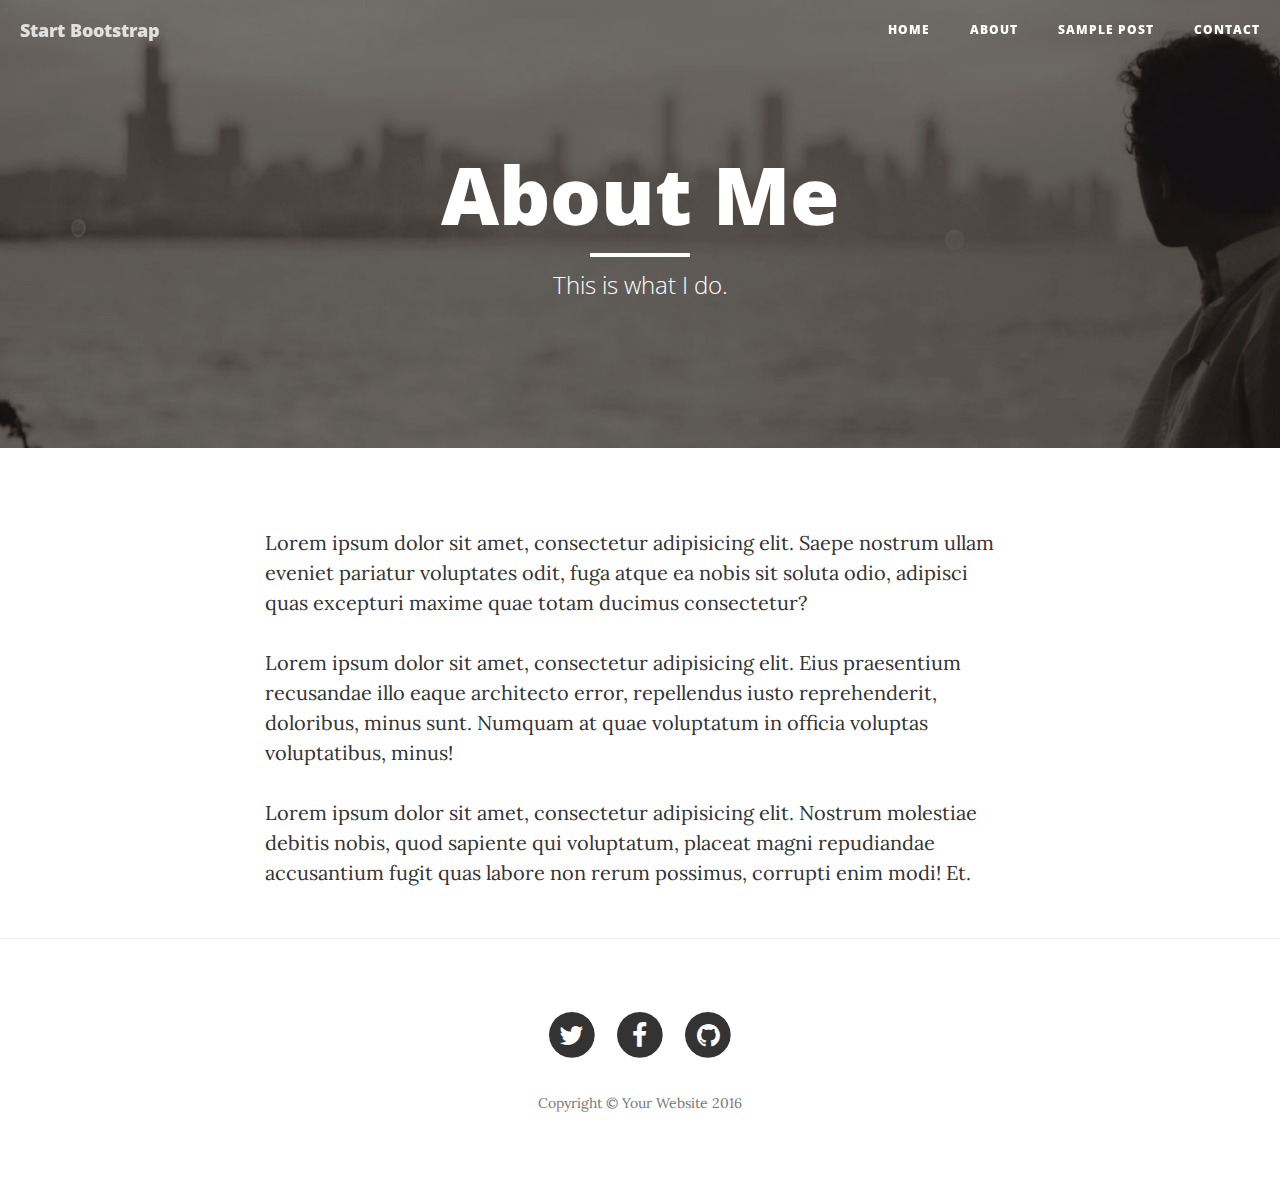
==== about.html @ 84dc4245 "template" ====
<!DOCTYPE html>
<html lang="en">

<head>

    <meta charset="utf-8">
    <meta http-equiv="X-UA-Compatible" content="IE=edge">
    <meta name="viewport" content="width=device-width, initial-scale=1">
    <meta name="description" content="">
    <meta name="author" content="">

    <title>Clean Blog - About</title>

    <!-- Bootstrap Core CSS -->
    <link href="vendor/bootstrap/css/bootstrap.min.css" rel="stylesheet">

    <!-- Theme CSS -->
    <link href="css/clean-blog.min.css" rel="stylesheet">

    <!-- Custom Fonts -->
    <link href="vendor/font-awesome/css/font-awesome.min.css" rel="stylesheet" type="text/css">
    <link href='https://fonts.googleapis.com/css?family=Lora:400,700,400italic,700italic' rel='stylesheet' type='text/css'>
    <link href='https://fonts.googleapis.com/css?family=Open+Sans:300italic,400italic,600italic,700italic,800italic,400,300,600,700,800' rel='stylesheet' type='text/css'>

    <!-- HTML5 Shim and Respond.js IE8 support of HTML5 elements and media queries -->
    <!-- WARNING: Respond.js doesn't work if you view the page via file:// -->
    <!--[if lt IE 9]>
        <script src="https://oss.maxcdn.com/libs/html5shiv/3.7.0/html5shiv.js"></script>
        <script src="https://oss.maxcdn.com/libs/respond.js/1.4.2/respond.min.js"></script>
    <![endif]-->

</head>

<body>

    <!-- Navigation -->
    <nav class="navbar navbar-default navbar-custom navbar-fixed-top">
        <div class="container-fluid">
            <!-- Brand and toggle get grouped for better mobile display -->
            <div class="navbar-header page-scroll">
                <button type="button" class="navbar-toggle" data-toggle="collapse" data-target="#bs-example-navbar-collapse-1">
                    <span class="sr-only">Toggle navigation</span>
                    Menu <i class="fa fa-bars"></i>
                </button>
                <a class="navbar-brand" href="index.html">Start Bootstrap</a>
            </div>

            <!-- Collect the nav links, forms, and other content for toggling -->
            <div class="collapse navbar-collapse" id="bs-example-navbar-collapse-1">
                <ul class="nav navbar-nav navbar-right">
                    <li>
                        <a href="index.html">Home</a>
                    </li>
                    <li>
                        <a href="about.html">About</a>
                    </li>
                    <li>
                        <a href="post.html">Sample Post</a>
                    </li>
                    <li>
                        <a href="contact.html">Contact</a>
                    </li>
                </ul>
            </div>
            <!-- /.navbar-collapse -->
        </div>
        <!-- /.container -->
    </nav>

    <!-- Page Header -->
    <!-- Set your background image for this header on the line below. -->
    <header class="intro-header" style="background-image: url('img/about-bg.jpg')">
        <div class="container">
            <div class="row">
                <div class="col-lg-8 col-lg-offset-2 col-md-10 col-md-offset-1">
                    <div class="page-heading">
                        <h1>About Me</h1>
                        <hr class="small">
                        <span class="subheading">This is what I do.</span>
                    </div>
                </div>
            </div>
        </div>
    </header>

    <!-- Main Content -->
    <div class="container">
        <div class="row">
            <div class="col-lg-8 col-lg-offset-2 col-md-10 col-md-offset-1">
                <p>Lorem ipsum dolor sit amet, consectetur adipisicing elit. Saepe nostrum ullam eveniet pariatur voluptates odit, fuga atque ea nobis sit soluta odio, adipisci quas excepturi maxime quae totam ducimus consectetur?</p>
                <p>Lorem ipsum dolor sit amet, consectetur adipisicing elit. Eius praesentium recusandae illo eaque architecto error, repellendus iusto reprehenderit, doloribus, minus sunt. Numquam at quae voluptatum in officia voluptas voluptatibus, minus!</p>
                <p>Lorem ipsum dolor sit amet, consectetur adipisicing elit. Nostrum molestiae debitis nobis, quod sapiente qui voluptatum, placeat magni repudiandae accusantium fugit quas labore non rerum possimus, corrupti enim modi! Et.</p>
            </div>
        </div>
    </div>

    <hr>

    <!-- Footer -->
    <footer>
        <div class="container">
            <div class="row">
                <div class="col-lg-8 col-lg-offset-2 col-md-10 col-md-offset-1">
                    <ul class="list-inline text-center">
                        <li>
                            <a href="#">
                                <span class="fa-stack fa-lg">
                                    <i class="fa fa-circle fa-stack-2x"></i>
                                    <i class="fa fa-twitter fa-stack-1x fa-inverse"></i>
                                </span>
                            </a>
                        </li>
                        <li>
                            <a href="#">
                                <span class="fa-stack fa-lg">
                                    <i class="fa fa-circle fa-stack-2x"></i>
                                    <i class="fa fa-facebook fa-stack-1x fa-inverse"></i>
                                </span>
                            </a>
                        </li>
                        <li>
                            <a href="#">
                                <span class="fa-stack fa-lg">
                                    <i class="fa fa-circle fa-stack-2x"></i>
                                    <i class="fa fa-github fa-stack-1x fa-inverse"></i>
                                </span>
                            </a>
                        </li>
                    </ul>
                    <p class="copyright text-muted">Copyright &copy; Your Website 2016</p>
                </div>
            </div>
        </div>
    </footer>

    <!-- jQuery -->
    <script src="vendor/jquery/jquery.min.js"></script>

    <!-- Bootstrap Core JavaScript -->
    <script src="vendor/bootstrap/js/bootstrap.min.js"></script>

    <!-- Contact Form JavaScript -->
    <script src="js/jqBootstrapValidation.js"></script>
    <script src="js/contact_me.js"></script>

    <!-- Theme JavaScript -->
    <script src="js/clean-blog.min.js"></script>

</body>

</html>
---- css/clean-blog.min.css ----
/*!
 * Start Bootstrap - Clean Blog v3.3.7+1 (http://startbootstrap.com/template-overviews/clean-blog)
 * Copyright 2013-2016 Start Bootstrap
 * Licensed under MIT (https://github.com/BlackrockDigital/startbootstrap/blob/gh-pages/LICENSE)
 */a,body{color:#333}.navbar-custom .nav li a,.navbar-custom .navbar-brand,h1,h2,h3,h4,h5,h6{font-weight:800}.caption,.intro-header .page-heading,.intro-header .site-heading,footer .copyright{text-align:center}body{font-family:Lora,'Times New Roman',serif;font-size:20px;-webkit-tap-highlight-color:#0085A1}.intro-header .page-heading .subheading,.intro-header .post-heading .subheading,.intro-header .site-heading .subheading,.navbar-custom,h1,h2,h3,h4,h5,h6{font-family:'Open Sans','Helvetica Neue',Helvetica,Arial,sans-serif}p{line-height:1.5;margin:30px 0}p a{text-decoration:underline}a:focus,a:hover{color:#0085A1}a img:focus,a img:hover{cursor:zoom-in}blockquote{color:#777;font-style:italic}hr.small{max-width:100px;margin:15px auto;border-width:4px;border-color:#fff}.navbar-custom{position:absolute;top:0;left:0;width:100%;z-index:3}.navbar-custom .navbar-header .navbar-toggle{color:#777;font-weight:800;text-transform:uppercase;font-size:12px}.navbar-custom .nav li a{text-transform:uppercase;font-size:12px;letter-spacing:1px}@media only screen and (min-width:768px){.navbar-custom{background:0 0;border-bottom:1px solid transparent}.navbar-custom .navbar-brand{color:#fff;padding:20px}.navbar-custom .navbar-brand:focus,.navbar-custom .navbar-brand:hover{color:rgba(255,255,255,.8)}.navbar-custom .nav li a{color:#fff;padding:20px}.navbar-custom .nav li a:focus,.navbar-custom .nav li a:hover{color:rgba(255,255,255,.8)}}@media only screen and (min-width:1170px){.navbar-custom{-webkit-transition:background-color .3s;-moz-transition:background-color .3s;transition:background-color .3s;-webkit-transform:translate3d(0,0,0);-moz-transform:translate3d(0,0,0);-ms-transform:translate3d(0,0,0);-o-transform:translate3d(0,0,0);transform:translate3d(0,0,0);-webkit-backface-visibility:hidden;backface-visibility:hidden}.navbar-custom.is-fixed{position:fixed;top:-61px;background-color:rgba(255,255,255,.9);border-bottom:1px solid #f2f2f2;-webkit-transition:-webkit-transform .3s;-moz-transition:-moz-transform .3s;transition:transform .3s}.navbar-custom.is-fixed .navbar-brand{color:#333}.navbar-custom.is-fixed .navbar-brand:focus,.navbar-custom.is-fixed .navbar-brand:hover{color:#0085A1}.navbar-custom.is-fixed .nav li a{color:#333}.navbar-custom.is-fixed .nav li a:focus,.navbar-custom.is-fixed .nav li a:hover{color:#0085A1}.navbar-custom.is-visible{-webkit-transform:translate3d(0,100%,0);-moz-transform:translate3d(0,100%,0);-ms-transform:translate3d(0,100%,0);-o-transform:translate3d(0,100%,0);transform:translate3d(0,100%,0)}}.intro-header{background:center center no-repeat;-webkit-background-size:cover;-moz-background-size:cover;background-size:cover;-o-background-size:cover;margin-bottom:50px}.intro-header .page-heading,.intro-header .post-heading,.intro-header .site-heading{padding:100px 0 50px;color:#fff}.intro-header .page-heading h1,.intro-header .site-heading h1{margin-top:0;font-size:50px}.intro-header .page-heading .subheading,.intro-header .site-heading .subheading{font-size:24px;line-height:1.1;display:block;font-weight:300;margin:10px 0 0}@media only screen and (min-width:768px){.intro-header .page-heading,.intro-header .post-heading,.intro-header .site-heading{padding:150px 0}.intro-header .page-heading h1,.intro-header .site-heading h1{font-size:80px}}.intro-header .post-heading h1{font-size:35px}.intro-header .post-heading .meta,.intro-header .post-heading .subheading{line-height:1.1;display:block}.intro-header .post-heading .subheading{font-size:24px;margin:10px 0 30px;font-weight:600}.intro-header .post-heading .meta{font-family:Lora,'Times New Roman',serif;font-style:italic;font-weight:300;font-size:20px}.intro-header .post-heading .meta a{color:#fff}@media only screen and (min-width:768px){.intro-header .post-heading h1{font-size:55px}.intro-header .post-heading .subheading{font-size:30px}}.post-preview>a{color:#333}.post-preview>a:focus,.post-preview>a:hover{text-decoration:none;color:#0085A1}.post-preview>a>.post-title{font-size:30px;margin-top:30px;margin-bottom:10px}.post-preview>a>.post-subtitle{margin:0 0 10px;font-weight:300}.post-preview>.post-meta{color:#777;font-size:18px;font-style:italic;margin-top:0}.post-preview>.post-meta>a{text-decoration:none;color:#333}.post-preview>.post-meta>a:focus,.post-preview>.post-meta>a:hover{color:#0085A1;text-decoration:underline}@media only screen and (min-width:768px){.post-preview>a>.post-title{font-size:36px}}.section-heading{font-size:36px;margin-top:60px;font-weight:700}.btn,.pager li>a,.pager li>span{font-family:'Open Sans','Helvetica Neue',Helvetica,Arial,sans-serif;text-transform:uppercase;font-weight:800;letter-spacing:1px}.caption{font-size:14px;padding:10px;font-style:italic;margin:0;display:block;border-bottom-right-radius:5px;border-bottom-left-radius:5px}footer{padding:50px 0 65px}footer .list-inline{margin:0;padding:0}footer .copyright{font-size:14px;margin-bottom:0}.floating-label-form-group{font-size:14px;position:relative;margin-bottom:0;padding-bottom:.5em;border-bottom:1px solid #eee}.floating-label-form-group input,.floating-label-form-group textarea{z-index:1;position:relative;padding-right:0;padding-left:0;border:none;border-radius:0;font-size:1.5em;background:0 0;box-shadow:none!important;resize:none}.floating-label-form-group label{display:block;z-index:0;position:relative;top:2em;margin:0;font-size:.85em;line-height:1.764705882em;vertical-align:middle;vertical-align:baseline;opacity:0;-webkit-transition:top .3s ease,opacity .3s ease;-moz-transition:top .3s ease,opacity .3s ease;-ms-transition:top .3s ease,opacity .3s ease;transition:top .3s ease,opacity .3s ease}.floating-label-form-group::not(:first-child){padding-left:14px;border-left:1px solid #eee}.floating-label-form-group-with-value label{top:0;opacity:1}.floating-label-form-group-with-focus label{color:#0085A1}form .row:first-child .floating-label-form-group{border-top:1px solid #eee}.btn{font-size:14px;border-radius:0;padding:15px 25px}.btn-lg{font-size:16px;padding:25px 35px}.btn-default:focus,.btn-default:hover{background-color:#0085A1;border:1px solid #0085A1;color:#fff}.pager{margin:20px 0 0}.pager li>a,.pager li>span{font-size:14px;padding:15px 25px;background-color:#fff;border-radius:0}.pager li>a:focus,.pager li>a:hover{color:#fff;background-color:#0085A1;border:1px solid #0085A1}.pager .disabled>a,.pager .disabled>a:focus,.pager .disabled>a:hover,.pager .disabled>span{color:#777;background-color:#333;cursor:not-allowed}::-moz-selection{color:#fff;text-shadow:none;background:#0085A1}::selection{color:#fff;text-shadow:none;background:#0085A1}img::selection{color:#fff;background:0 0}img::-moz-selection{color:#fff;background:0 0}
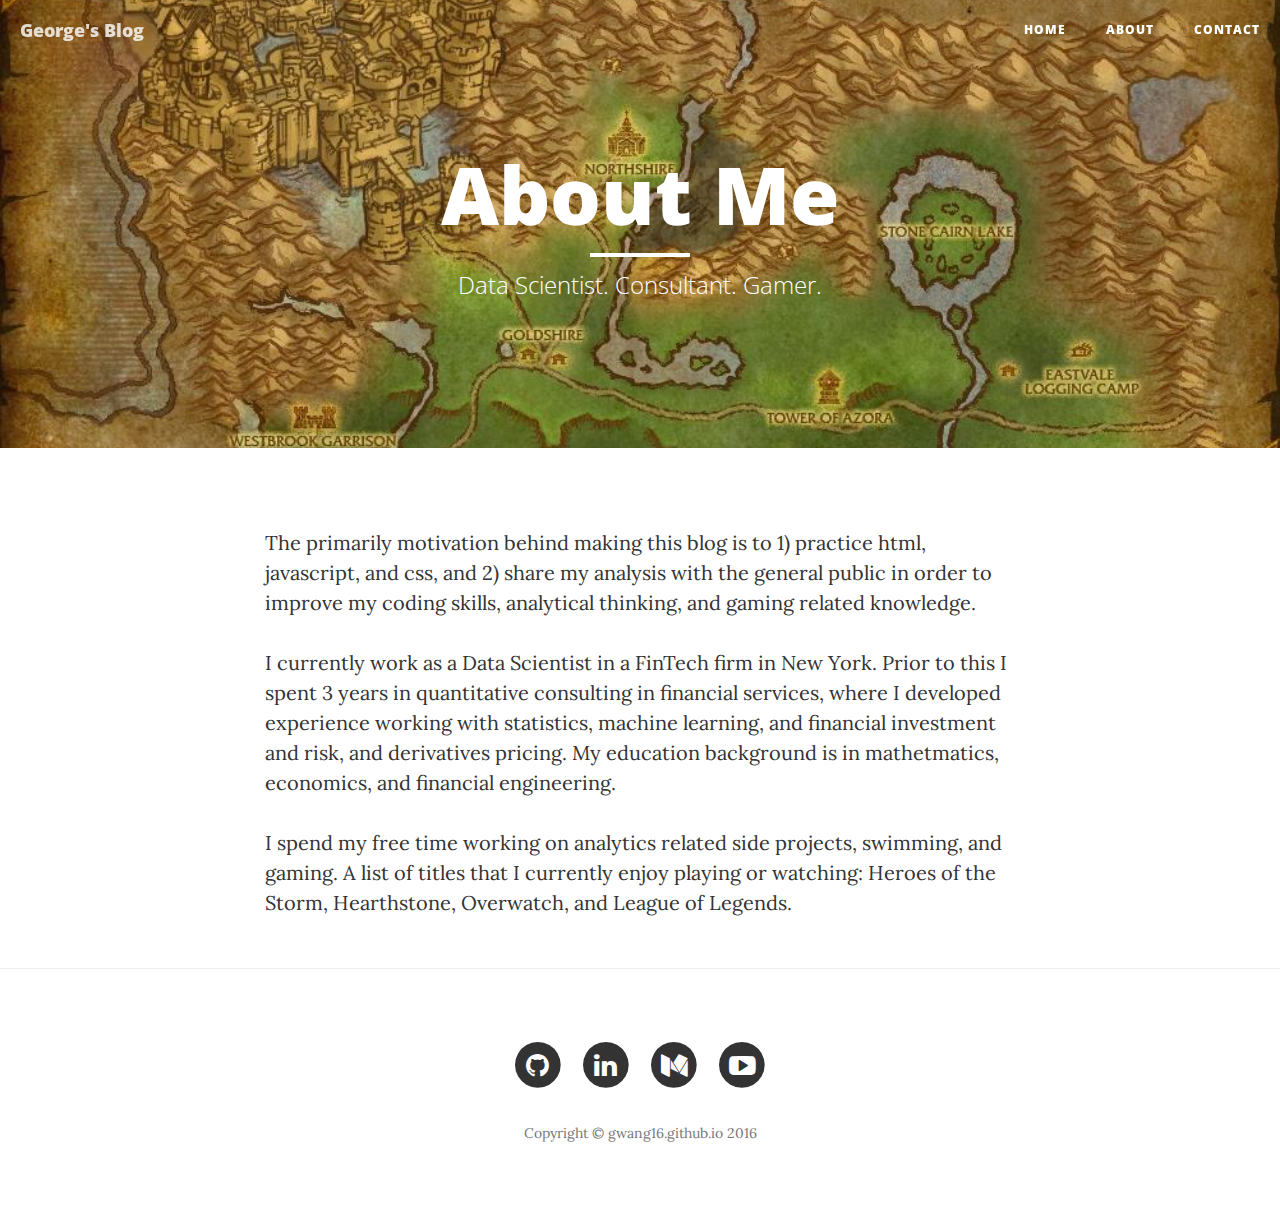
==== commit b71ca1cd: "update index, about" ====
--- a/about.html
+++ b/about.html
@@ -42,7 +42,7 @@
                     <span class="sr-only">Toggle navigation</span>
                     Menu <i class="fa fa-bars"></i>
                 </button>
-                <a class="navbar-brand" href="index.html">Start Bootstrap</a>
+                <a class="navbar-brand" href="index.html">George's Blog</a>
             </div>
 
             <!-- Collect the nav links, forms, and other content for toggling -->
@@ -53,9 +53,6 @@
                     </li>
                     <li>
                         <a href="about.html">About</a>
-                    </li>
-                    <li>
-                        <a href="post.html">Sample Post</a>
                     </li>
                     <li>
                         <a href="contact.html">Contact</a>
@@ -69,14 +66,14 @@
 
     <!-- Page Header -->
     <!-- Set your background image for this header on the line below. -->
-    <header class="intro-header" style="background-image: url('img/about-bg.jpg')">
+    <header class="intro-header" style="background-image: url('img/stormwind.jpg')">
         <div class="container">
             <div class="row">
                 <div class="col-lg-8 col-lg-offset-2 col-md-10 col-md-offset-1">
                     <div class="page-heading">
                         <h1>About Me</h1>
                         <hr class="small">
-                        <span class="subheading">This is what I do.</span>
+                        <span class="subheading">Data Scientist. Consultant. Gamer.</span>
                     </div>
                 </div>
             </div>
@@ -87,9 +84,9 @@
     <div class="container">
         <div class="row">
             <div class="col-lg-8 col-lg-offset-2 col-md-10 col-md-offset-1">
-                <p>Lorem ipsum dolor sit amet, consectetur adipisicing elit. Saepe nostrum ullam eveniet pariatur voluptates odit, fuga atque ea nobis sit soluta odio, adipisci quas excepturi maxime quae totam ducimus consectetur?</p>
-                <p>Lorem ipsum dolor sit amet, consectetur adipisicing elit. Eius praesentium recusandae illo eaque architecto error, repellendus iusto reprehenderit, doloribus, minus sunt. Numquam at quae voluptatum in officia voluptas voluptatibus, minus!</p>
-                <p>Lorem ipsum dolor sit amet, consectetur adipisicing elit. Nostrum molestiae debitis nobis, quod sapiente qui voluptatum, placeat magni repudiandae accusantium fugit quas labore non rerum possimus, corrupti enim modi! Et.</p>
+                <p>The primarily motivation behind making this blog is to 1) practice html, javascript, and css, and 2) share my analysis with the general public in order to improve my coding skills, analytical thinking, and gaming related knowledge.</p>
+                <p>I currently work as a Data Scientist in a FinTech firm in New York. Prior to this I spent 3 years in quantitative consulting in financial services, where I developed experience working with statistics, machine learning, and financial investment and risk, and derivatives pricing. My education background is in mathetmatics, economics, and financial engineering. 
+                <p>I spend my free time working on analytics related side projects, swimming, and gaming. A list of titles that I currently enjoy playing or watching: Heroes of the Storm, Hearthstone, Overwatch, and League of Legends. </p>
             </div>
         </div>
     </div>
@@ -106,7 +103,7 @@
                             <a href="#">
                                 <span class="fa-stack fa-lg">
                                     <i class="fa fa-circle fa-stack-2x"></i>
-                                    <i class="fa fa-twitter fa-stack-1x fa-inverse"></i>
+                                    <i class="fa fa-github fa-stack-1x fa-inverse"></i>
                                 </span>
                             </a>
                         </li>
@@ -114,7 +111,7 @@
                             <a href="#">
                                 <span class="fa-stack fa-lg">
                                     <i class="fa fa-circle fa-stack-2x"></i>
-                                    <i class="fa fa-facebook fa-stack-1x fa-inverse"></i>
+                                    <i class="fa fa-linkedin fa-stack-1x fa-inverse"></i>
                                 </span>
                             </a>
                         </li>
@@ -122,12 +119,20 @@
                             <a href="#">
                                 <span class="fa-stack fa-lg">
                                     <i class="fa fa-circle fa-stack-2x"></i>
-                                    <i class="fa fa-github fa-stack-1x fa-inverse"></i>
+                                    <i class="fa fa-medium fa-stack-1x fa-inverse"></i>
+                                </span>
+                            </a>
+                        </li>
+                        <li>
+                            <a href="#">
+                                <span class="fa-stack fa-lg">
+                                    <i class="fa fa-circle fa-stack-2x"></i>
+                                    <i class="fa fa-youtube-play fa-stack-1x fa-inverse"></i>
                                 </span>
                             </a>
                         </li>
                     </ul>
-                    <p class="copyright text-muted">Copyright &copy; Your Website 2016</p>
+                    <p class="copyright text-muted">Copyright &copy; gwang16.github.io 2016</p>
                 </div>
             </div>
         </div>
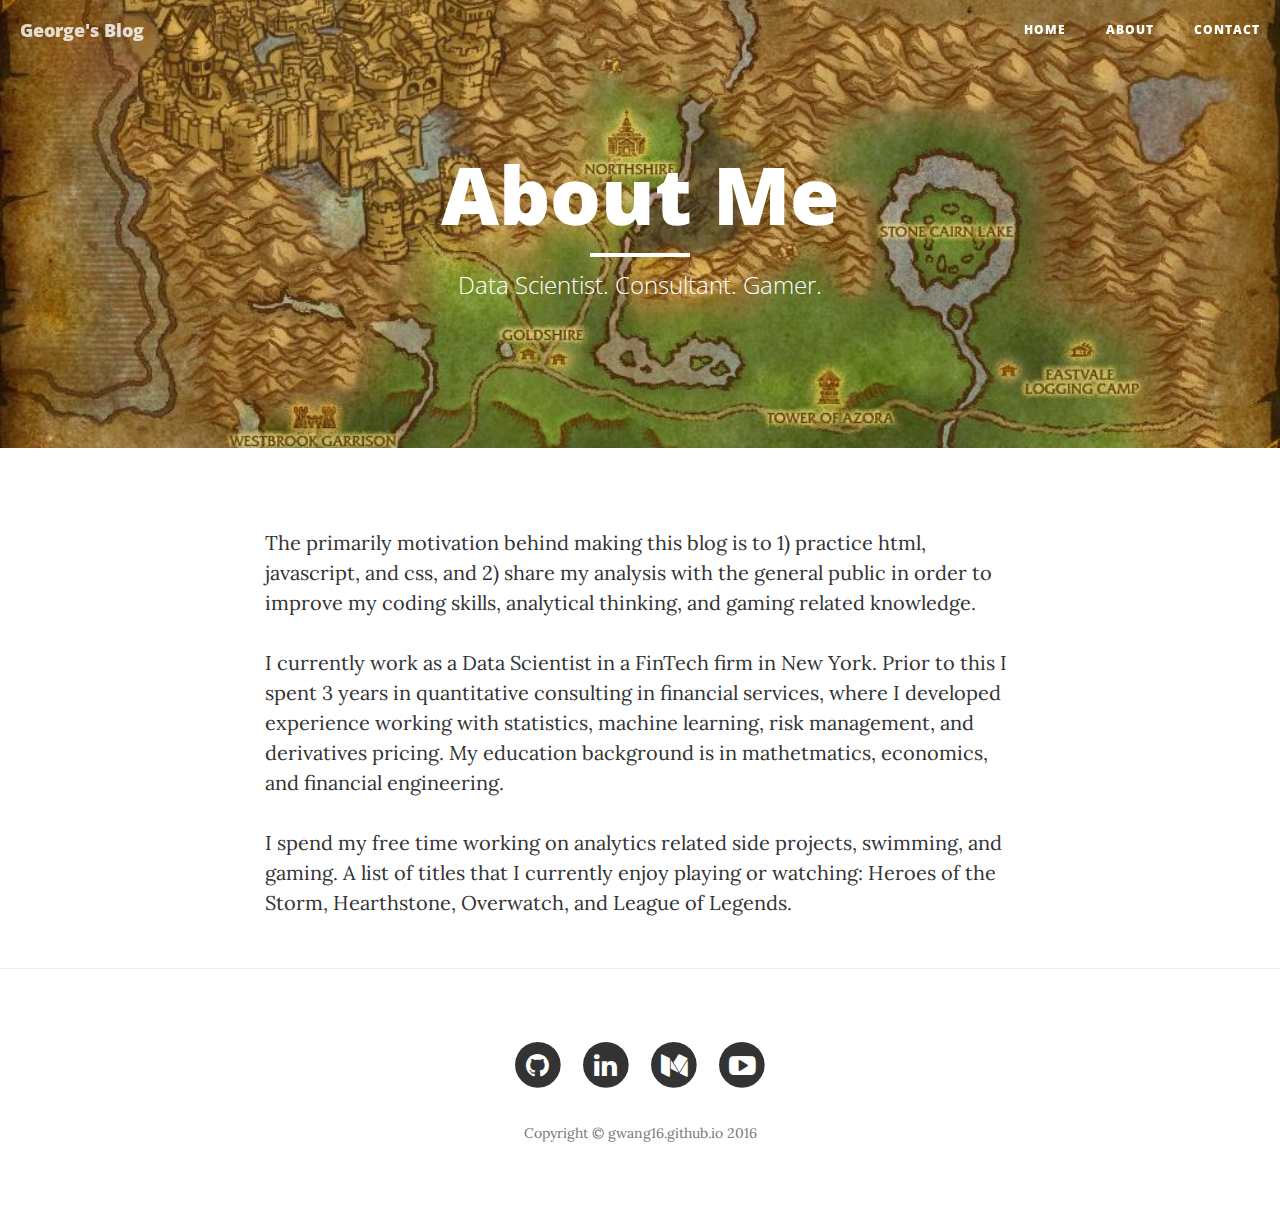
==== commit 3590c425: "update contact" ====
--- a/about.html
+++ b/about.html
@@ -9,7 +9,7 @@
     <meta name="description" content="">
     <meta name="author" content="">
 
-    <title>Clean Blog - About</title>
+    <title>About Me</title>
 
     <!-- Bootstrap Core CSS -->
     <link href="vendor/bootstrap/css/bootstrap.min.css" rel="stylesheet">
@@ -85,7 +85,7 @@
         <div class="row">
             <div class="col-lg-8 col-lg-offset-2 col-md-10 col-md-offset-1">
                 <p>The primarily motivation behind making this blog is to 1) practice html, javascript, and css, and 2) share my analysis with the general public in order to improve my coding skills, analytical thinking, and gaming related knowledge.</p>
-                <p>I currently work as a Data Scientist in a FinTech firm in New York. Prior to this I spent 3 years in quantitative consulting in financial services, where I developed experience working with statistics, machine learning, and financial investment and risk, and derivatives pricing. My education background is in mathetmatics, economics, and financial engineering. 
+                <p>I currently work as a Data Scientist in a FinTech firm in New York. Prior to this I spent 3 years in quantitative consulting in financial services, where I developed experience working with statistics, machine learning, risk management, and derivatives pricing. My education background is in mathetmatics, economics, and financial engineering. 
                 <p>I spend my free time working on analytics related side projects, swimming, and gaming. A list of titles that I currently enjoy playing or watching: Heroes of the Storm, Hearthstone, Overwatch, and League of Legends. </p>
             </div>
         </div>
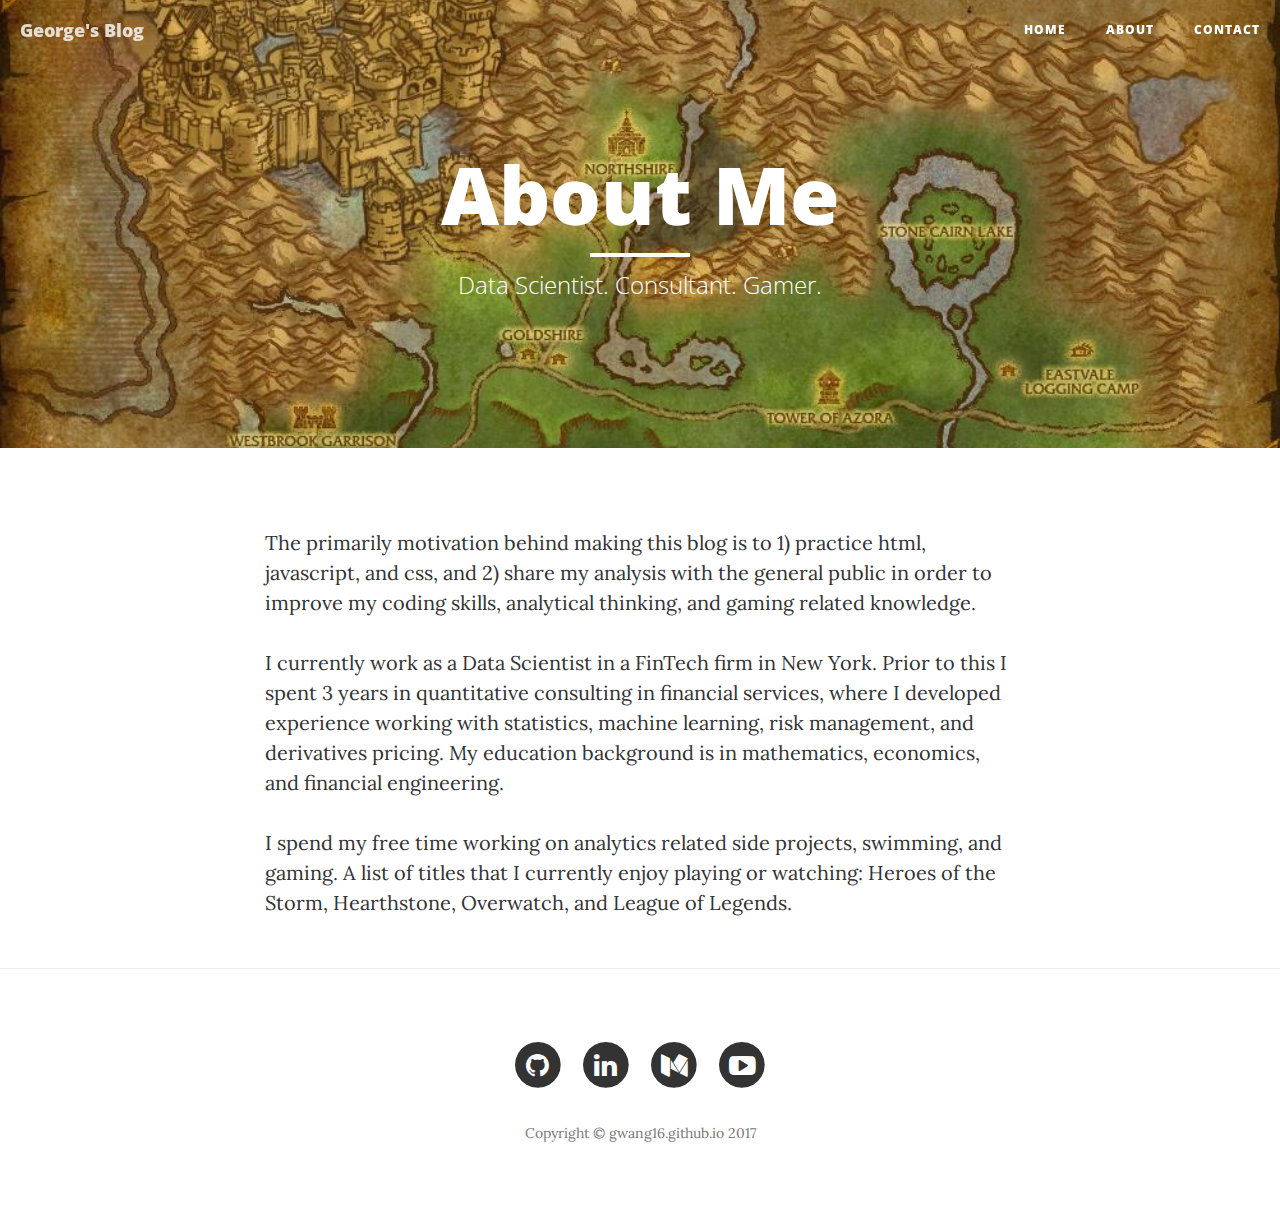
==== commit 7425d80c: "add medium posts" ====
--- a/about.html
+++ b/about.html
@@ -85,7 +85,7 @@
         <div class="row">
             <div class="col-lg-8 col-lg-offset-2 col-md-10 col-md-offset-1">
                 <p>The primarily motivation behind making this blog is to 1) practice html, javascript, and css, and 2) share my analysis with the general public in order to improve my coding skills, analytical thinking, and gaming related knowledge.</p>
-                <p>I currently work as a Data Scientist in a FinTech firm in New York. Prior to this I spent 3 years in quantitative consulting in financial services, where I developed experience working with statistics, machine learning, risk management, and derivatives pricing. My education background is in mathetmatics, economics, and financial engineering. 
+                <p>I currently work as a Data Scientist in a FinTech firm in New York. Prior to this I spent 3 years in quantitative consulting in financial services, where I developed experience working with statistics, machine learning, risk management, and derivatives pricing. My education background is in mathematics, economics, and financial engineering. 
                 <p>I spend my free time working on analytics related side projects, swimming, and gaming. A list of titles that I currently enjoy playing or watching: Heroes of the Storm, Hearthstone, Overwatch, and League of Legends. </p>
             </div>
         </div>
@@ -100,7 +100,7 @@
                 <div class="col-lg-8 col-lg-offset-2 col-md-10 col-md-offset-1">
                     <ul class="list-inline text-center">
                         <li>
-                            <a href="#">
+                            <a href="https://github.com/gwang16">
                                 <span class="fa-stack fa-lg">
                                     <i class="fa fa-circle fa-stack-2x"></i>
                                     <i class="fa fa-github fa-stack-1x fa-inverse"></i>
@@ -108,7 +108,7 @@
                             </a>
                         </li>
                         <li>
-                            <a href="#">
+                            <a href="https://www.linkedin.com/in/gwang16">
                                 <span class="fa-stack fa-lg">
                                     <i class="fa fa-circle fa-stack-2x"></i>
                                     <i class="fa fa-linkedin fa-stack-1x fa-inverse"></i>
@@ -116,7 +116,7 @@
                             </a>
                         </li>
                         <li>
-                            <a href="#">
+                            <a href="https://medium.com/@gwang16">
                                 <span class="fa-stack fa-lg">
                                     <i class="fa fa-circle fa-stack-2x"></i>
                                     <i class="fa fa-medium fa-stack-1x fa-inverse"></i>
@@ -132,7 +132,7 @@
                             </a>
                         </li>
                     </ul>
-                    <p class="copyright text-muted">Copyright &copy; gwang16.github.io 2016</p>
+                    <p class="copyright text-muted">Copyright &copy; gwang16.github.io 2017</p>
                 </div>
             </div>
         </div>
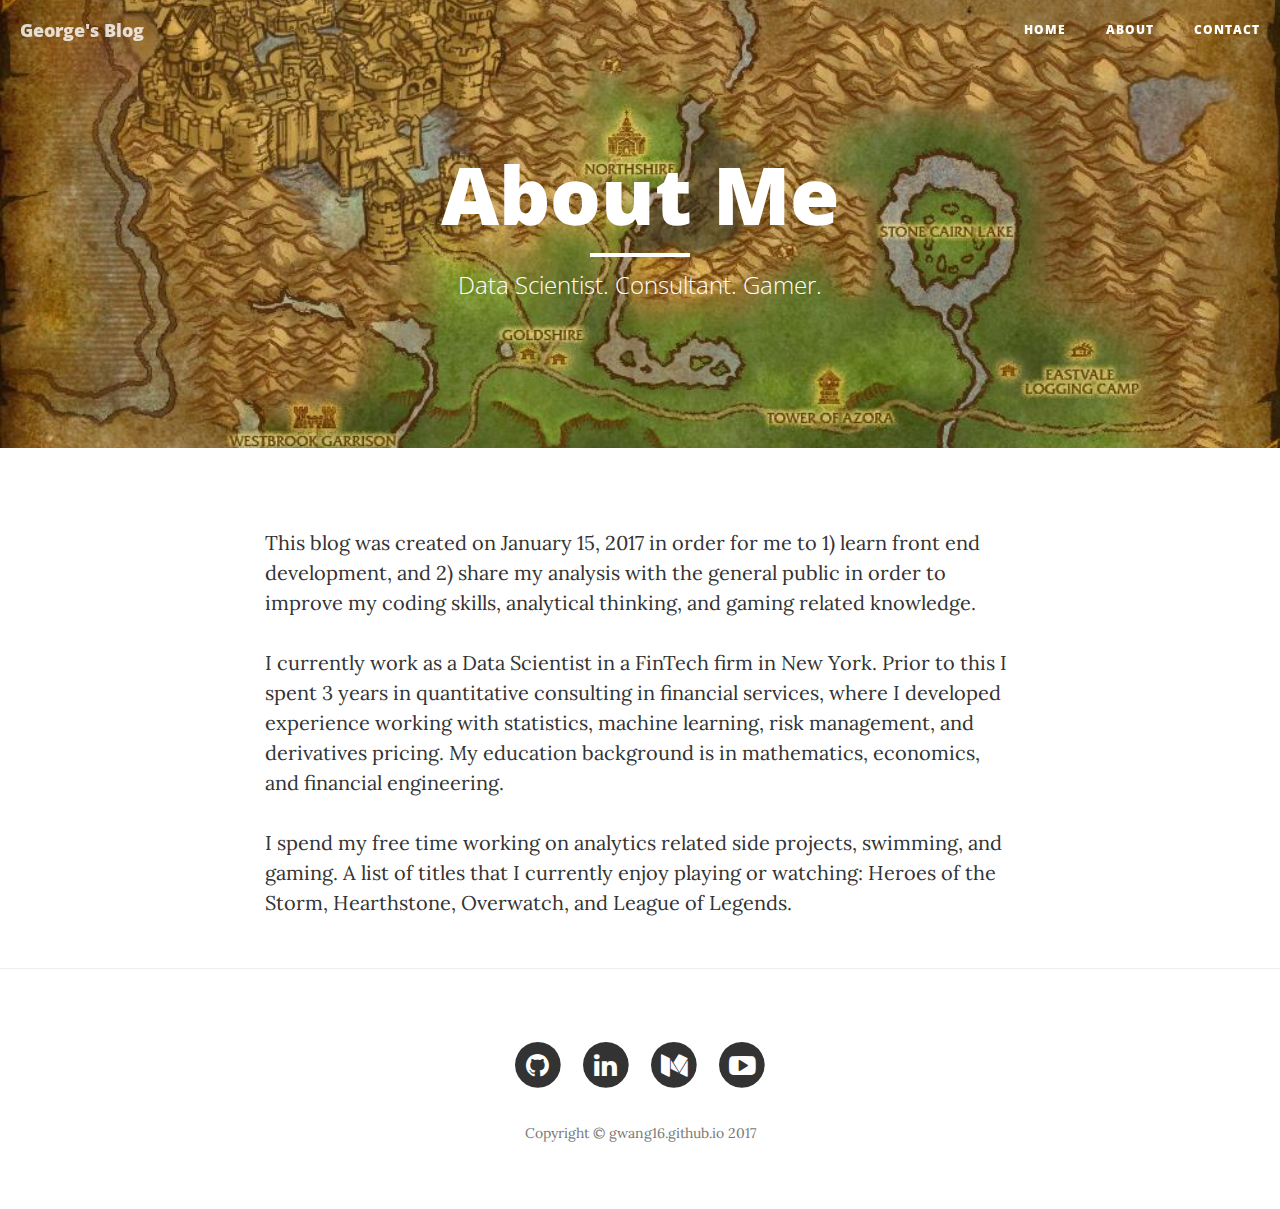
==== commit 66892459: "update contact" ====
--- a/about.html
+++ b/about.html
@@ -84,7 +84,7 @@
     <div class="container">
         <div class="row">
             <div class="col-lg-8 col-lg-offset-2 col-md-10 col-md-offset-1">
-                <p>The primarily motivation behind making this blog is to 1) practice html, javascript, and css, and 2) share my analysis with the general public in order to improve my coding skills, analytical thinking, and gaming related knowledge.</p>
+                <p>This blog was created on January 15, 2017 in order for me to 1) learn front end development, and 2) share my analysis with the general public in order to improve my coding skills, analytical thinking, and gaming related knowledge.</p>
                 <p>I currently work as a Data Scientist in a FinTech firm in New York. Prior to this I spent 3 years in quantitative consulting in financial services, where I developed experience working with statistics, machine learning, risk management, and derivatives pricing. My education background is in mathematics, economics, and financial engineering. 
                 <p>I spend my free time working on analytics related side projects, swimming, and gaming. A list of titles that I currently enjoy playing or watching: Heroes of the Storm, Hearthstone, Overwatch, and League of Legends. </p>
             </div>
